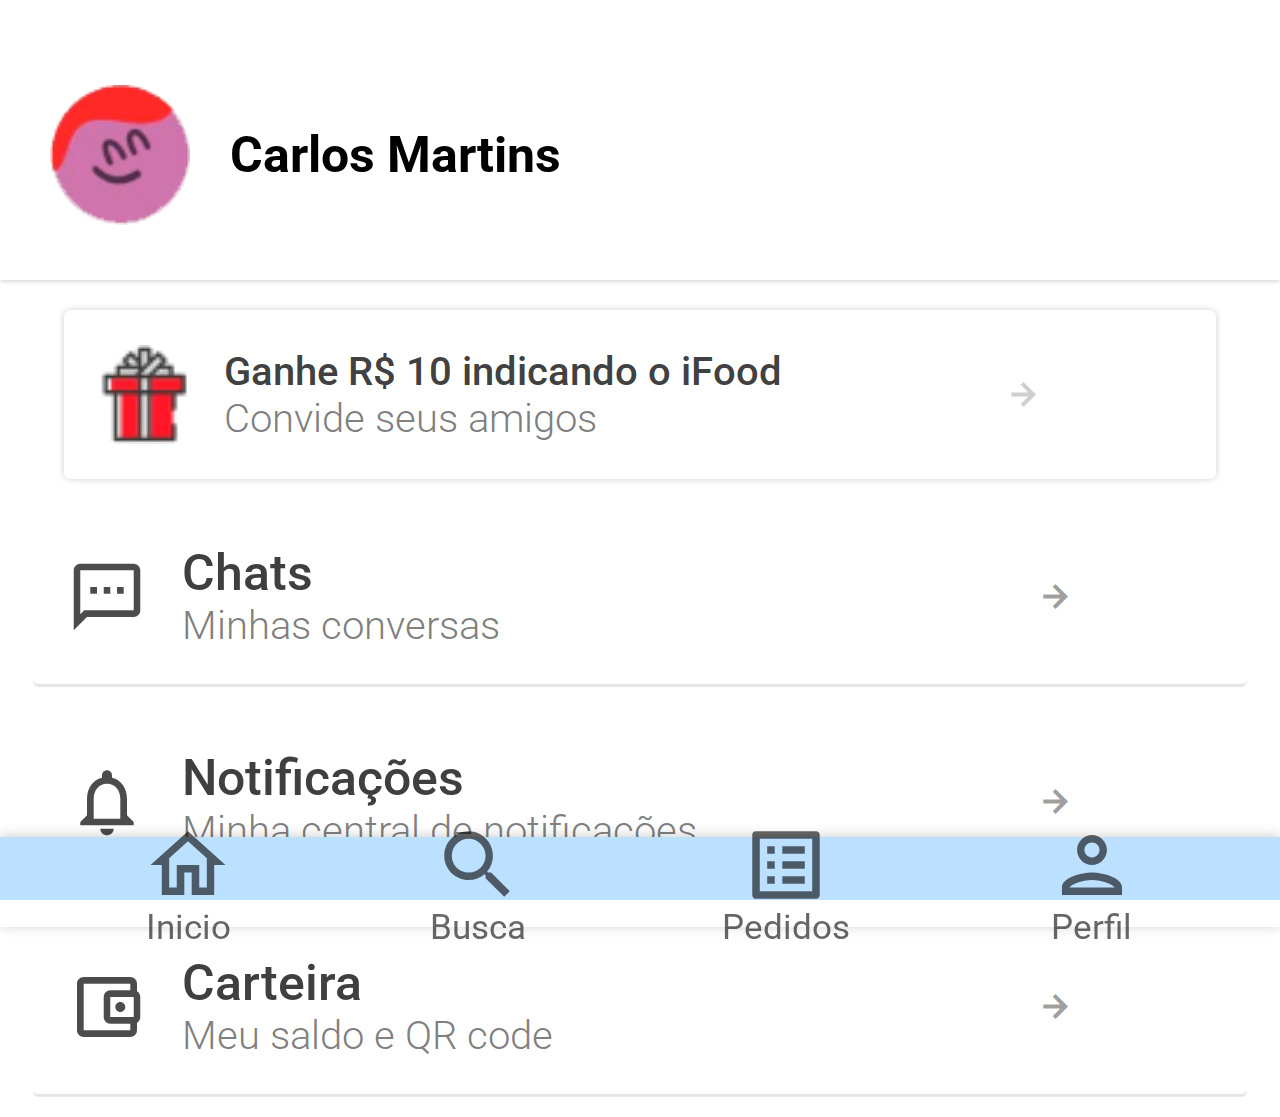
==== index.html @ 14cb4654 "Primeira versao Tela 5" ====
<!DOCTYPE html>
<html lang="en">

<head>
  <meta charset="UTF-8">
  <meta http-equiv="X-UA-Compatible" content="IE=edge">
  <!-- <meta name="viewport" content="width=device-width, initial-scale=1.0"> -->
  <link rel="preconnect" href="https://fonts.googleapis.com">
  <link rel="preconnect" href="https://fonts.gstatic.com" crossorigin>
  <link href="https://fonts.googleapis.com/css2?family=Roboto:wght@300;500&display=swap" rel="stylesheet">
  <link href="https://fonts.googleapis.com/css?family=Material+Icons|Material+Icons+Outlined" rel="stylesheet">
  <!-- <link href="https://fonts.googleapis.com/icon?family=Material+Icons" rel="stylesheet"> -->
  <link rel="stylesheet" href="style.css">
  <title>Tela 5</title>
</head>

<body>
  <header>
    <span class="user-info">
      <img src="media/user-icon.png" alt="Imagem do usuário" class="user-img">
      <h3>Carlos Martins</h3>
    </span>
  </header>

  <main>
    <div id="promo-box" class="nav-box">
      <span>
        <img id="promo-box-icon" src="media/promo-icon.png" alt="Icone de presente">
        <div class="nav-box-info">
          <p class="nav-box-title">Ganhe R$ 10 indicando o iFood</p>
          <p>Convide seus amigos</p>
        </div>
      </span>
      <span id="arrow" class="material-icons">arrow_forward_ios</span>
    </div>

    <div class="nav-box">
      <span>
        <span class="material-icons-outlined nav-box-icon">
          sms
        </span>
        <div class="nav-box-info">
          <p class="nav-box-title">Chats</p>
          <p class="nav-box-text">Minhas conversas</p>
        </div>
      </span>
      <span id="arrow" class="material-icons">arrow_forward_ios</span>
    </div>

    <div class="nav-box">
      <span>
        <span class="material-icons-outlined nav-box-icon">
          notifications
        </span>
        <div class="nav-box-info">
          <p class="nav-box-title">Notificações</p>
          <p class="nav-box-text">Minha central de notificações</p>
        </div>
      </span>
      <span id="arrow" class="material-icons">arrow_forward_ios</span>
    </div>

    <div class="nav-box">
      <span>
        <span class="material-icons-outlined nav-box-icon">
          account_balance_wallet
        </span>
        <div class="nav-box-info">
          <p class="nav-box-title">Carteira</p>
          <p class="nav-box-text">Meu saldo e QR code</p>
        </div>
      </span>
      <span id="arrow" class="material-icons">arrow_forward_ios</span>
    </div>

    <div class="nav-box">
      <span>
        <span class="material-icons-outlined nav-box-icon">
          local_activity
        </span>
        <div class="nav-box-info">
          <p class="nav-box-title">Clube iFood</p>
          <p class="nav-box-text">Meus pacotes de desconto</p>
        </div>
      </span>
      <span id="arrow" class="material-icons">arrow_forward_ios</span>
    </div>


    <div class="nav-box">
      <span>
        <span class="material-icons-outlined nav-box-icon">
          confirmation_number
        </span>
        <div class="nav-box-info">
          <p class="nav-box-title">Cupons</p>
          <p class="nav-box-text">Meus cupons de desconto</p>
        </div>
      </span>
      <span id="arrow" class="material-icons">arrow_forward_ios</span>
    </div>

    <div class="nav-box">
      <span>
        <span class="material-icons-outlined nav-box-icon">
          star_border
        </span>
        <div class="nav-box-info">
          <p class="nav-box-title">Fidelidade</p>
          <p class="nav-box-text">Minhas fidelidades</p>
        </div>
      </span>
      <span id="arrow" class="material-icons">arrow_forward_ios</span>
    </div>

    <div class="nav-box">
      <span>
        <span class="material-icons-outlined nav-box-icon">
          favorite_border
        </span>
        <div class="nav-box-info">
          <p class="nav-box-title">Favoritos</p>
          <p class="nav-box-text">Meus locais favoritos</p>
        </div>
      </span>
      <span id="arrow" class="material-icons">arrow_forward_ios</span>
    </div>

    <div class="nav-box">
      <span>
        <span class="material-icons-outlined nav-box-icon">
          rss_feed
        </span>
        <div class="nav-box-info">
          <p class="nav-box-title">Feed</p>
          <p class="nav-box-text">Minhas fidelidades</p>
        </div>
      </span>
      <span id="arrow" class="material-icons">arrow_forward_ios</span>
    </div>
  </main>

  <footer>
    <nav>
      <div class="nav-bar-home nav-bar-icon">
        <span class="material-icons-outlined">
          home
          <p>Inicio</p>
        </span>

      </div>

      <div class="nav-bar-search nav-bar-icon">
        <span class="material-icons-outlined">
          search
          <p>Busca</p>
        </span>
      </div>

      <div class="nav-bar-order nav-bar-icon">
        <span class="material-icons-outlined">
          list_alt
          <p>Pedidos</p>
        </span>
      </div>

      <div class="nav-bar-profile nav-bar-icon">
        <span class="material-icons-outlined">
          person
          <p>Perfil</p>
        </span>
      </div>
    </nav>
  </footer>
</body>

</html>
---- style.css ----
* {
  padding: 0;
  margin: 0;
  box-sizing: border-box;
  font-size: 50px;
  font-family: 'Roboto', sans-serif;
}

header {
  display: flex;
  align-items: center;
  max-width: 100%;
  height: 280px;
  box-shadow: 0px 1px 5px rgba(0, 0, 0, 0.2);
}

.user-info {
  display: flex;
  align-items: center;
  margin: 130px 50px 100px;
}

.user-img {
  height: 140px;
  margin-right: 40px;
}

body {
  background-color: #fff;
  /* background-color: rgb(221, 221, 221); */
}

main {
  display: flex;
  flex-direction: column;
  align-items: center;
  overflow: scroll;
  height: 93vh;
}

.nav-box {
  width: 95%;
  height: 185px;
  padding: 35px;
  border-radius: 7px;
  margin-top: 30px;
  display: flex;
  align-items: center;
  justify-content: space-between;
  box-shadow: 0 4px 1px -1px rgb(0, 0, 0, 0.1);
}

.nav-box span {
  display: flex;
  align-items: center;
}

.nav-box span p{
  font-size: 50px;
  font-weight: 300;
  color: rgba(53, 53, 53, 0.65);
}

.nav-box .nav-box-text {
  font-size: 40px;
}

.nav-box #arrow {
  color: rgba(0, 0, 0, 0.4);
  font-size: 35px;
  font-weight: bold;
}

.nav-box-icon {
  font-size: 80px;
  margin-right: 35px;
  color: rgba(0, 0, 0, 0.7);
}

.nav-box .nav-box-title {
  font-weight: 500;
  color: rgba(53, 53, 53, 0.95);
}

#promo-box {
  width: 90%;
  box-shadow: 0px 0px 7px rgba(0, 0, 0, 0.2);
}

#promo-box-icon {
  width: 90px;
  margin-right: 35px;
}

#promo-box #arrow {
  color: rgba(0, 0, 0, 0.2);
}


#promo-box span p{
  font-size: 40px;
}

footer {
  height: 7vh;
  width: 100%;
  position: fixed;
  bottom: 0;
  background-color: rgb(188, 224, 255);
}

nav {
  height: 100%;
  display: flex;
  justify-content: space-around;
  align-items: center;
  padding: 45px;
  box-shadow: 0px -1px 12px rgba(0, 0, 0, 0.2);
}

.nav-bar-icon {
  display: flex;
  align-items: center;
}

.nav-bar-icon span {
  color: rgba(0, 0, 0, 0.6);
  font-size: 90px;
  text-align: center;
}

nav p {
  font-size: 35px;
}
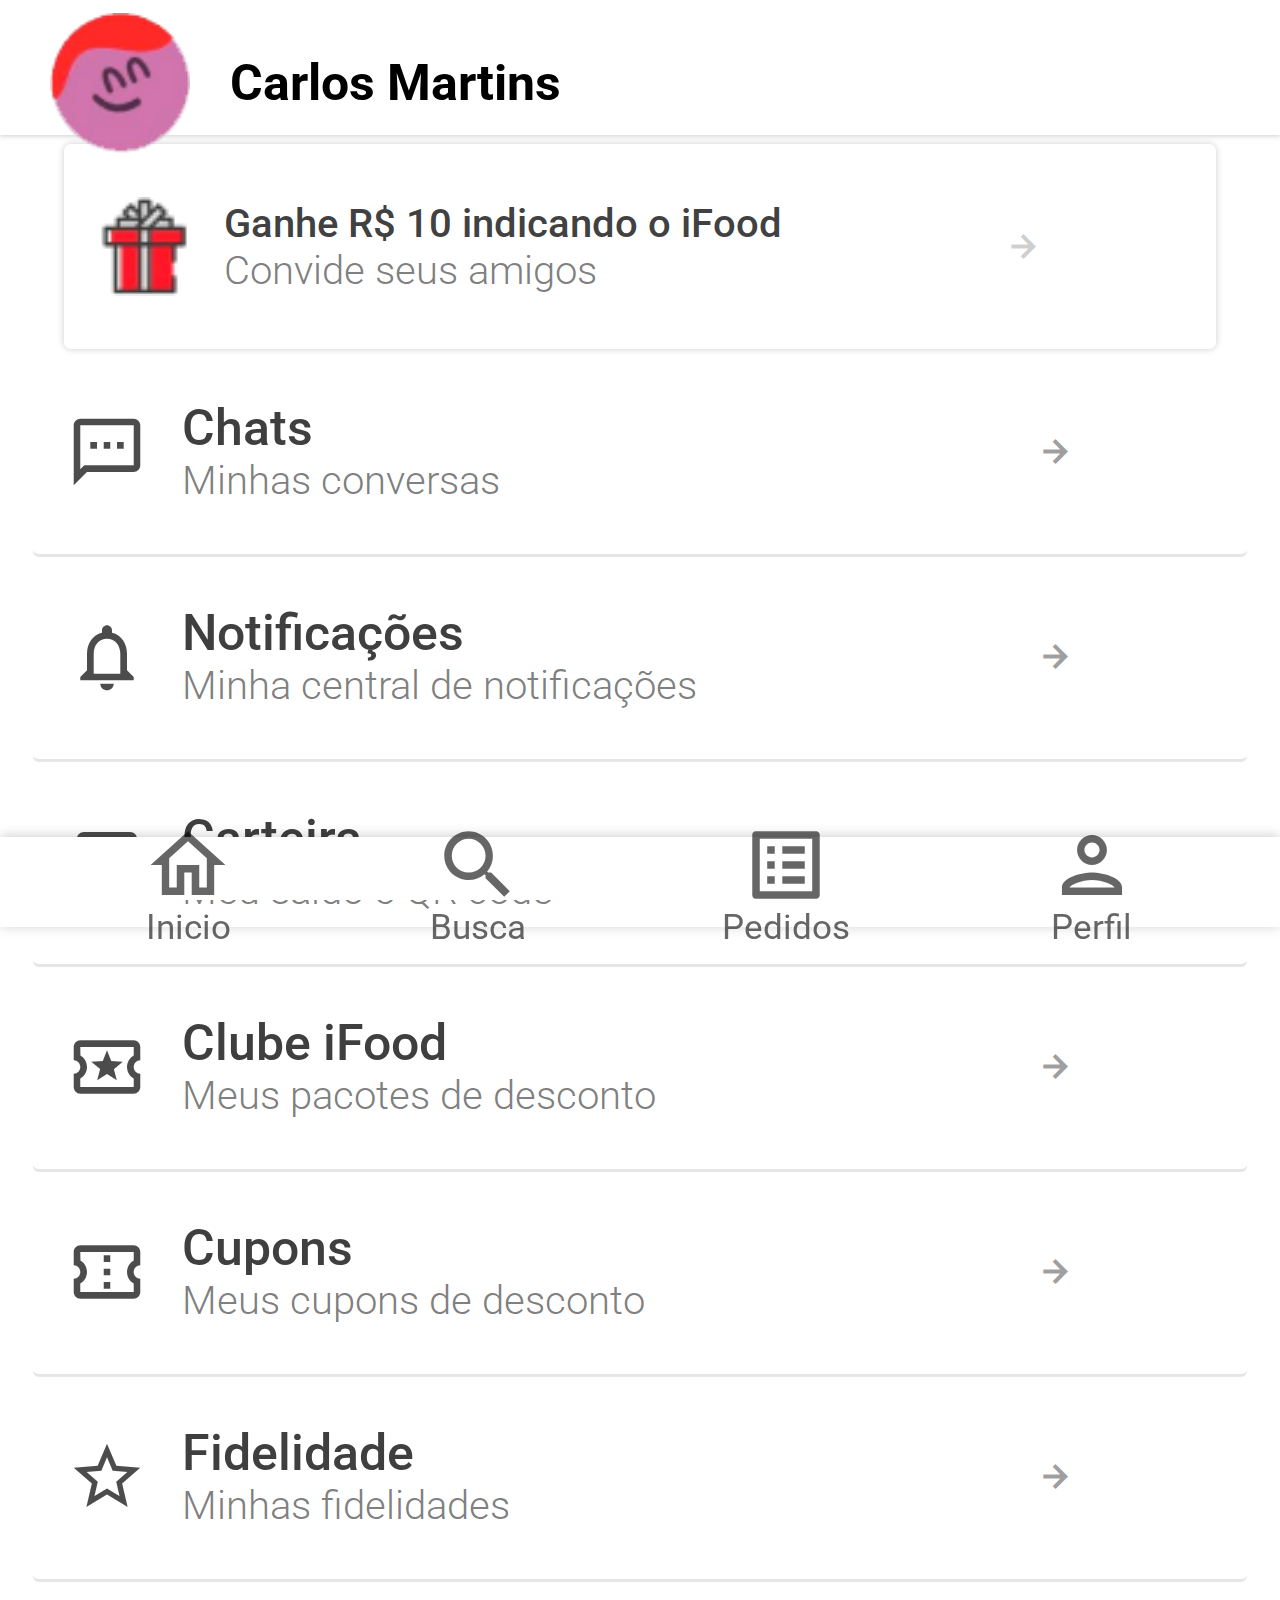
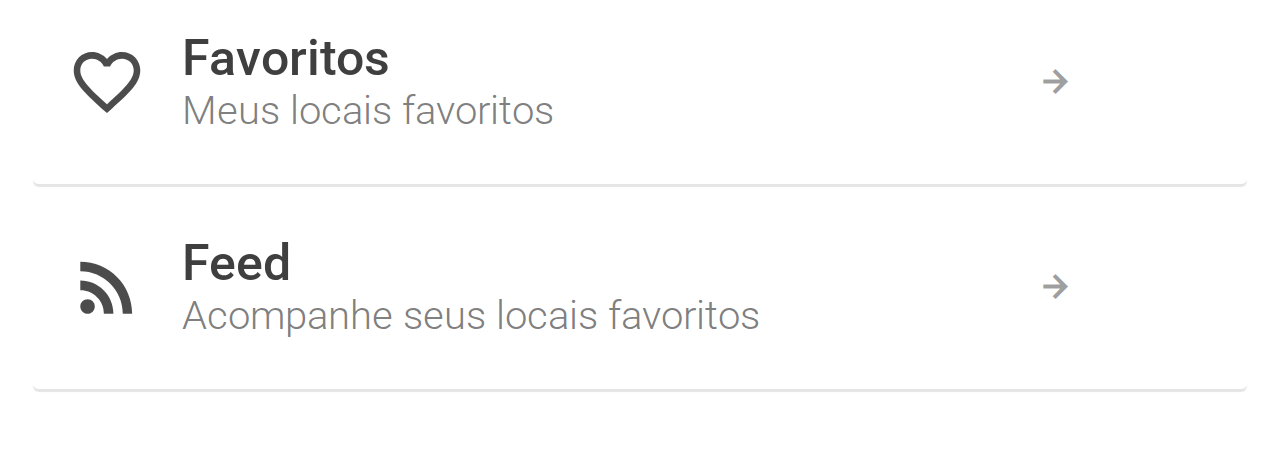
==== commit 2e61e90f: "Conclusao Tela 5" ====
--- a/index.html
+++ b/index.html
@@ -133,7 +133,7 @@
         </span>
         <div class="nav-box-info">
           <p class="nav-box-title">Feed</p>
-          <p class="nav-box-text">Minhas fidelidades</p>
+          <p class="nav-box-text">Acompanhe seus locais favoritos</p>
         </div>
       </span>
       <span id="arrow" class="material-icons">arrow_forward_ios</span>
--- a/style.css
+++ b/style.css
@@ -9,9 +9,12 @@
 header {
   display: flex;
   align-items: center;
-  max-width: 100%;
-  height: 280px;
+  width: 100%;
+  height: 15vh;
+  background-color: #fff;
   box-shadow: 0px 1px 5px rgba(0, 0, 0, 0.2);
+  position: fixed;
+  top: 0;
 }
 
 .user-info {
@@ -27,23 +30,21 @@
 
 body {
   background-color: #fff;
-  /* background-color: rgb(221, 221, 221); */
+  margin-top: 16vh;
+  margin-bottom: 7vh;
 }
 
 main {
   display: flex;
   flex-direction: column;
   align-items: center;
-  overflow: scroll;
-  height: 93vh;
 }
 
 .nav-box {
   width: 95%;
-  height: 185px;
+  height: 205px;
   padding: 35px;
   border-radius: 7px;
-  margin-top: 30px;
   display: flex;
   align-items: center;
   justify-content: space-between;
@@ -106,7 +107,7 @@
   width: 100%;
   position: fixed;
   bottom: 0;
-  background-color: rgb(188, 224, 255);
+  background-color: #fff;
 }
 
 nav {
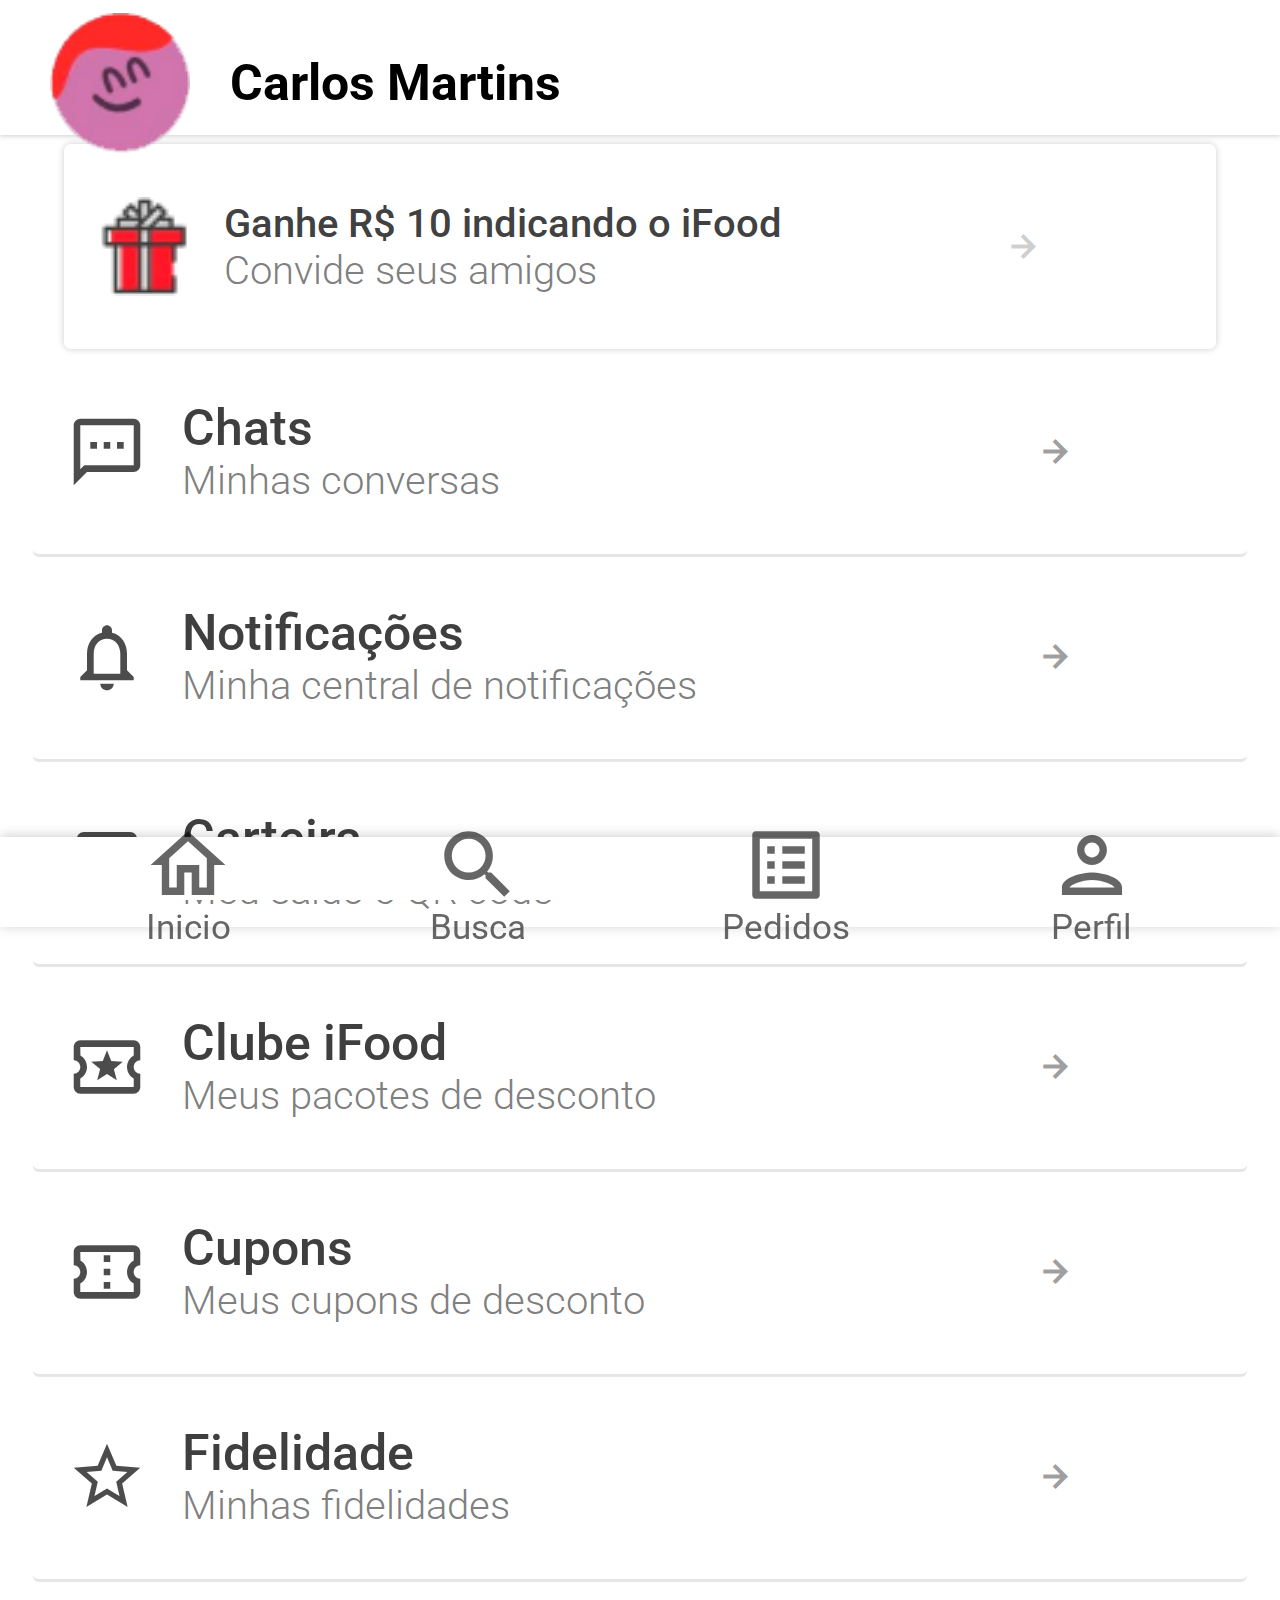
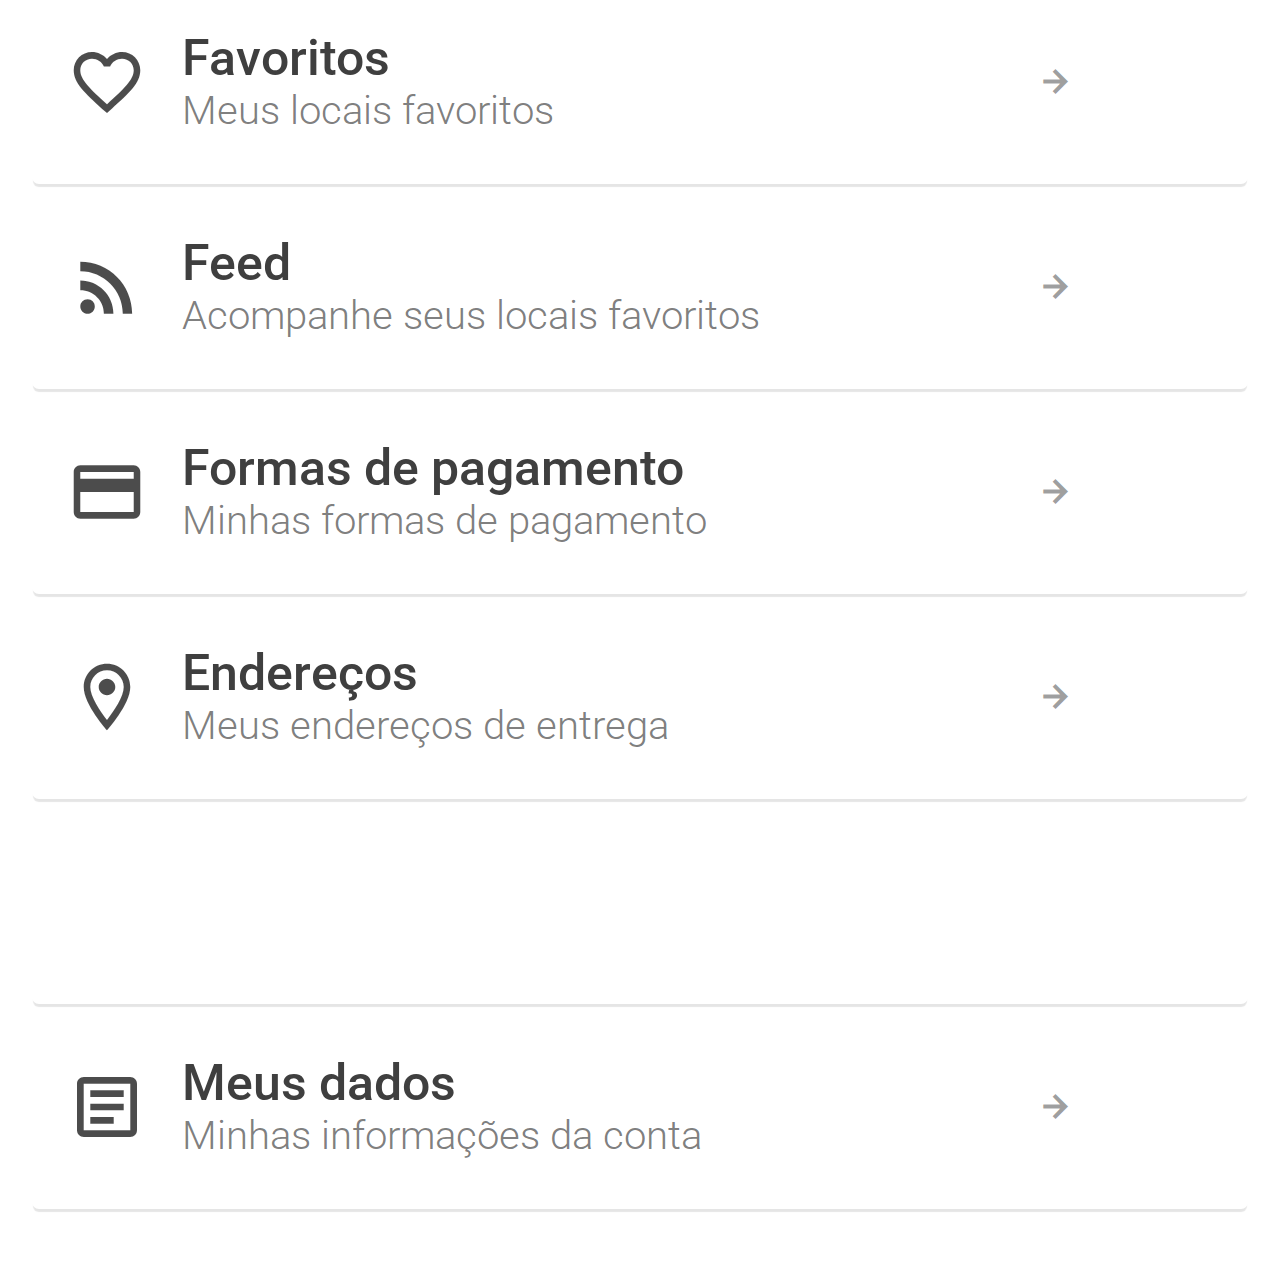
==== commit 7562c5a8: "Adicao novos menus de navegacao Tela 5" ====
--- a/index.html
+++ b/index.html
@@ -138,8 +138,59 @@
       </span>
       <span id="arrow" class="material-icons">arrow_forward_ios</span>
     </div>
+
+    <div class="nav-box">
+      <span>
+        <span class="material-icons-outlined nav-box-icon">
+          credit_card
+        </span>
+        <div class="nav-box-info">
+          <p class="nav-box-title">Formas de pagamento</p>
+          <p class="nav-box-text">Minhas formas de pagamento</p>
+        </div>
+      </span>
+      <span id="arrow" class="material-icons">arrow_forward_ios</span>
+    </div>
+
+    <div class="nav-box">
+      <span>
+        <span class="material-icons-outlined nav-box-icon">
+          location_on
+        </span>
+        <div class="nav-box-info">
+          <p class="nav-box-title">Endereços</p>
+          <p class="nav-box-text">Meus endereços de entrega</p>
+        </div>
+      </span>
+      <span id="arrow" class="material-icons">arrow_forward_ios</span>
+    </div>
+
+    <div class="nav-box">
+      <span>
+        <span class="material-icons-outlined nav-box-icon">
+          volunteer_activism
+        </span>
+        <div class="nav-box-info">
+          <p class="nav-box-title">Doações</p>
+          <p class="nav-box-text">Minhas doações</p>
+        </div>
+      </span>
+      <span id="arrow" class="material-icons">arrow_forward_ios</span>
+    </div>
+
+    <div class="nav-box">
+      <span>
+        <span class="material-icons-outlined nav-box-icon">
+          article
+        </span>
+        <div class="nav-box-info">
+          <p class="nav-box-title">Meus dados</p>
+          <p class="nav-box-text">Minhas informações da conta</p>
+        </div>
+      </span>
+      <span id="arrow" class="material-icons">arrow_forward_ios</span>
+    </div>
   </main>
-
   <footer>
     <nav>
       <div class="nav-bar-home nav-bar-icon">
